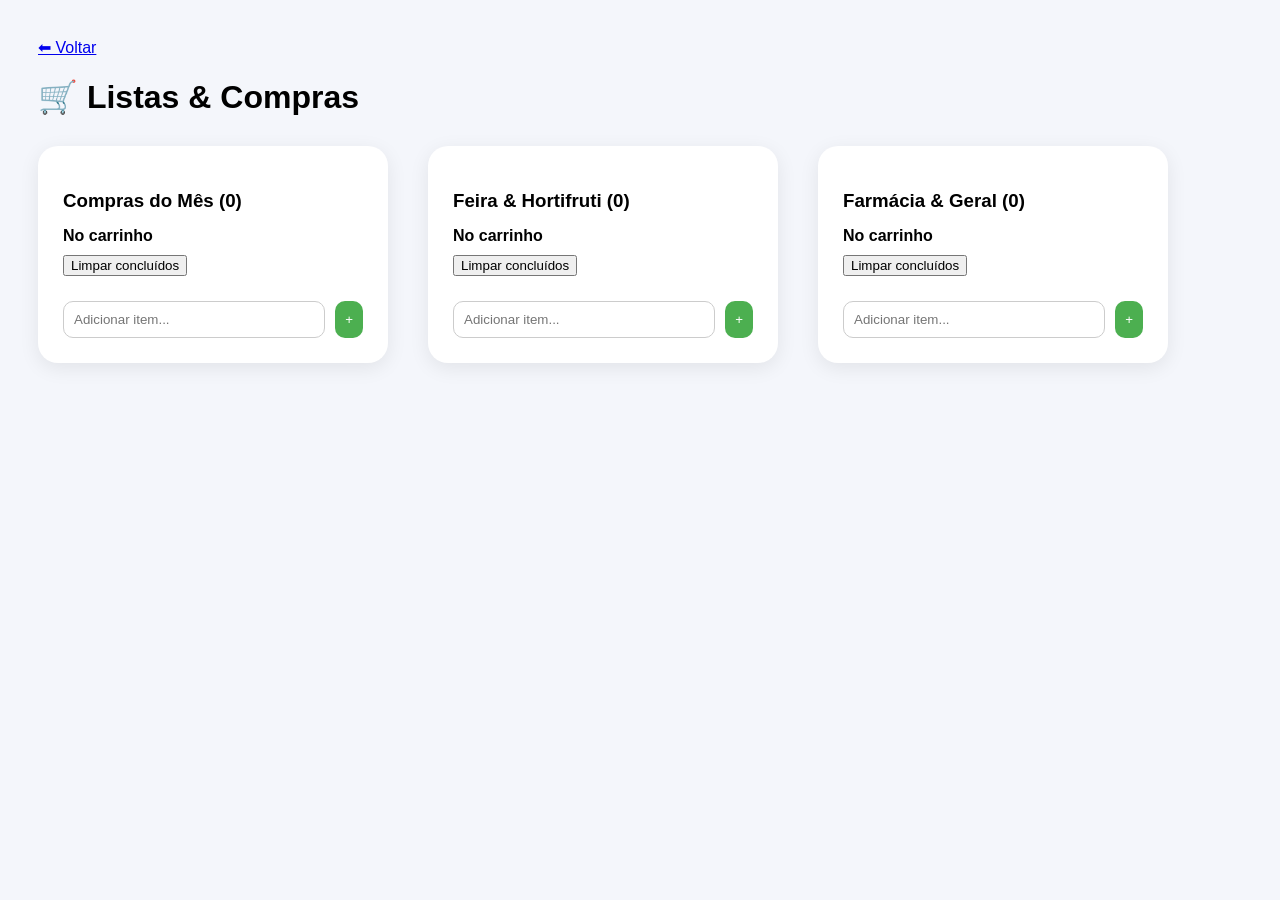
==== compras.html @ 314d4640 "Projeto FamilyHub Projeto FamyliHub, paerte de compras concluido com sucesso" ====
<!DOCTYPE html>
<html lang="pt-br">
<head>
<meta charset="UTF-8">
<title>Compras - FamilyHub</title>

<style>
body {
  font-family: 'Inter', sans-serif;
  background: #f4f6fb;
  padding: 30px;
}

/* TÍTULO */
h1 {
  margin-bottom: 20px;
}

/* GRID */
.grid {
  display: flex;
  gap: 20px;
}

/* CARD */
.card {
  background: white;
  border-radius: 20px;
  padding: 20px;
  width: 300px;
  box-shadow: 0 5px 20px rgba(0,0,0,0.08);
}

/* HEADER CARD */
.card h3 {
  margin-bottom: 15px;
}

/* ITEM */
.item {
  background: #f1f3f6;
  padding: 10px;
  border-radius: 10px;
  margin-bottom: 10px;
  display: flex;
  align-items: center;
  gap: 10px;
}

/* CHECK */
.item input {
  width: 18px;
  height: 18px;
}

/* ITEM COMPLETO */
.completed {
  text-decoration: line-through;
  opacity: 0.6;
}

/* INPUT */
.add-area {
  display: flex;
  margin-top: 10px;
  gap: 10px;
}

.add-area input {
  flex: 1;
  padding: 10px;
  border-radius: 10px;
  border: 1px solid #ccc;
}

.add-area button {
  border: none;
  background: #4CAF50;
  color: white;
  padding: 10px;
  border-radius: 10px;
  cursor: pointer;
}
</style>
</head>

<body>

<a href="dashboard.html">⬅ Voltar</a>

<h1 style="margin-bottom: 30px;">🛒 Listas & Compras</h1>

<!-- GRID COM MAIS ESPAÇO -->
<div class="grid" style="gap: 40px; margin-top: 20px;">

  <!-- LISTA 1 -->
  <div class="card" style="padding: 25px;">
    <h3>Compras do Mês (<span id="count1">0</span>)</h3>

    <div id="lista1" style="margin-bottom: 15px;"></div>

    <h4 style="margin: 15px 0 10px;">No carrinho</h4>
    <div id="concluidos1" style="margin-bottom: 10px;"></div>

    <button style="margin-bottom: 15px;" onclick="limparConcluidos('concluidos1')">
      Limpar concluídos
    </button>

    <div class="add-area">
      <input type="text" id="input1" placeholder="Adicionar item...">
      <button onclick="addItem('lista1','input1','concluidos1','count1')">+</button>
    </div>
  </div>

  <!-- LISTA 2 -->
  <div class="card" style="padding: 25px;">
    <h3>Feira & Hortifruti (<span id="count2">0</span>)</h3>

    <div id="lista2" style="margin-bottom: 15px;"></div>

    <h4 style="margin: 15px 0 10px;">No carrinho</h4>
    <div id="concluidos2" style="margin-bottom: 10px;"></div>

    <button style="margin-bottom: 15px;" onclick="limparConcluidos('concluidos2')">
      Limpar concluídos
    </button>

    <div class="add-area">
      <input type="text" id="input2" placeholder="Adicionar item...">
      <button onclick="addItem('lista2','input2','concluidos2','count2')">+</button>
    </div>
  </div>

  <!-- LISTA 3 -->
  <div class="card" style="padding: 25px;">
    <h3>Farmácia & Geral (<span id="count3">0</span>)</h3>

    <div id="lista3" style="margin-bottom: 15px;"></div>

    <h4 style="margin: 15px 0 10px;">No carrinho</h4>
    <div id="concluidos3" style="margin-bottom: 10px;"></div>

    <button style="margin-bottom: 15px;" onclick="limparConcluidos('concluidos3')">
      Limpar concluídos
    </button>

    <div class="add-area">
      <input type="text" id="input3" placeholder="Adicionar item...">
      <button onclick="addItem('lista3','input3','concluidos3','count3')">+</button>
    </div>
  </div>

</div>

<script>
function addItem(listaId, inputId, concluidosId, countId) {
  let input = document.getElementById(inputId);
  let valor = input.value.trim();

  if (!valor) return;

  let lista = document.getElementById(listaId);

  let div = document.createElement("div");
  div.className = "item";

  div.innerHTML = `
    <input type="checkbox" onchange="toggleItem(this, '${listaId}', '${concluidosId}', '${countId}')">
    <span>${valor}</span>
  `;

  lista.appendChild(div);
  input.value = "";

  atualizarContador(listaId, countId);
}

function toggleItem(checkbox, listaId, concluidosId, countId) {
  let item = checkbox.parentElement;

  if (checkbox.checked) {
    item.classList.add("completed");
    document.getElementById(concluidosId).appendChild(item);
  } else {
    item.classList.remove("completed");
    document.getElementById(listaId).appendChild(item);
  }

  atualizarContador(listaId, countId);
}

function limparConcluidos(concluidosId) {
  document.getElementById(concluidosId).innerHTML = "";
}

function atualizarContador(listaId, countId) {
  let total = document.getElementById(listaId).children.length;
  document.getElementById(countId).innerText = total;
}
</script>

</body>
</html>
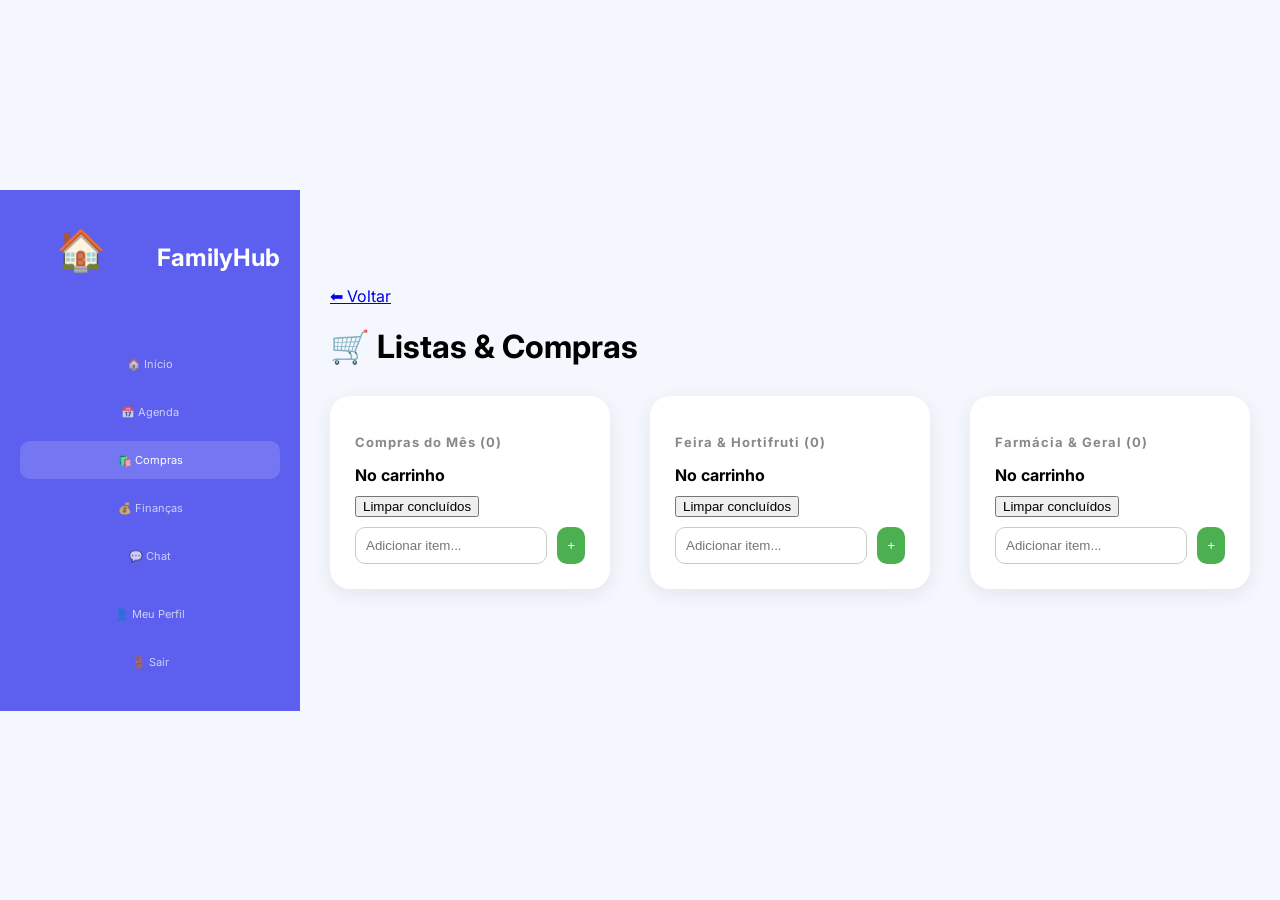
==== commit ae4e3e71: "FamilyHub Finanças finanças finalizada" ====
--- a/compras.html
+++ b/compras.html
@@ -4,36 +4,33 @@
 <meta charset="UTF-8">
 <title>Compras - FamilyHub</title>
 
+<link rel="stylesheet" href="style.css">
+<link href="https://fonts.googleapis.com/css2?family=Inter:wght@400;500;600&display=swap" rel="stylesheet">
+
 <style>
 body {
   font-family: 'Inter', sans-serif;
   background: #f4f6fb;
+}
+
+.main-content {
   padding: 30px;
-}
-
-/* TÍTULO */
-h1 {
-  margin-bottom: 20px;
 }
 
 /* GRID */
 .grid {
   display: flex;
-  gap: 20px;
+  gap: 40px;
+  margin-top: 20px;
 }
 
 /* CARD */
 .card {
   background: white;
   border-radius: 20px;
-  padding: 20px;
+  padding: 25px;
   width: 300px;
   box-shadow: 0 5px 20px rgba(0,0,0,0.08);
-}
-
-/* HEADER CARD */
-.card h3 {
-  margin-bottom: 15px;
 }
 
 /* ITEM */
@@ -47,13 +44,11 @@
   gap: 10px;
 }
 
-/* CHECK */
 .item input {
   width: 18px;
   height: 18px;
 }
 
-/* ITEM COMPLETO */
 .completed {
   text-decoration: line-through;
   opacity: 0.6;
@@ -84,25 +79,48 @@
 </style>
 </head>
 
-<body>
+<body class="desktop-body">
+
+<!-- SIDEBAR -->
+<aside class="sidebar">
+    <div class="sidebar-logo">
+        <div class="logo-icon">🏠</div>
+        <h2>FamilyHub</h2>
+    </div>
+    
+    <nav class="sidebar-nav">
+        <a href="dashboard.html" class="nav-item">🏠 Início</a>
+        <a href="#" class="nav-item">📅 Agenda</a>
+        <a href="compras.html" class="nav-item active">🛍️ Compras</a>
+        <a href="financas.html" class="nav-item">💰 Finanças</a>
+        <a href="#" class="nav-item">💬 Chat</a>
+
+        <div class="spacer"></div>
+
+        <a href="perfil.html" class="nav-item">👤 Meu Perfil</a>
+        <a href="index.html" class="nav-item logout">🚪 Sair</a>
+    </nav>
+</aside>
+
+<!-- CONTEÚDO -->
+<main class="main-content">
 
 <a href="dashboard.html">⬅ Voltar</a>
 
 <h1 style="margin-bottom: 30px;">🛒 Listas & Compras</h1>
 
-<!-- GRID COM MAIS ESPAÇO -->
-<div class="grid" style="gap: 40px; margin-top: 20px;">
+<div class="grid">
 
   <!-- LISTA 1 -->
-  <div class="card" style="padding: 25px;">
+  <div class="card">
     <h3>Compras do Mês (<span id="count1">0</span>)</h3>
 
-    <div id="lista1" style="margin-bottom: 15px;"></div>
+    <div id="lista1"></div>
 
     <h4 style="margin: 15px 0 10px;">No carrinho</h4>
-    <div id="concluidos1" style="margin-bottom: 10px;"></div>
-
-    <button style="margin-bottom: 15px;" onclick="limparConcluidos('concluidos1')">
+    <div id="concluidos1"></div>
+
+    <button onclick="limparConcluidos('concluidos1')">
       Limpar concluídos
     </button>
 
@@ -113,15 +131,15 @@
   </div>
 
   <!-- LISTA 2 -->
-  <div class="card" style="padding: 25px;">
+  <div class="card">
     <h3>Feira & Hortifruti (<span id="count2">0</span>)</h3>
 
-    <div id="lista2" style="margin-bottom: 15px;"></div>
+    <div id="lista2"></div>
 
     <h4 style="margin: 15px 0 10px;">No carrinho</h4>
-    <div id="concluidos2" style="margin-bottom: 10px;"></div>
-
-    <button style="margin-bottom: 15px;" onclick="limparConcluidos('concluidos2')">
+    <div id="concluidos2"></div>
+
+    <button onclick="limparConcluidos('concluidos2')">
       Limpar concluídos
     </button>
 
@@ -132,15 +150,15 @@
   </div>
 
   <!-- LISTA 3 -->
-  <div class="card" style="padding: 25px;">
+  <div class="card">
     <h3>Farmácia & Geral (<span id="count3">0</span>)</h3>
 
-    <div id="lista3" style="margin-bottom: 15px;"></div>
+    <div id="lista3"></div>
 
     <h4 style="margin: 15px 0 10px;">No carrinho</h4>
-    <div id="concluidos3" style="margin-bottom: 10px;"></div>
-
-    <button style="margin-bottom: 15px;" onclick="limparConcluidos('concluidos3')">
+    <div id="concluidos3"></div>
+
+    <button onclick="limparConcluidos('concluidos3')">
       Limpar concluídos
     </button>
 
@@ -151,6 +169,8 @@
   </div>
 
 </div>
+
+</main>
 
 <script>
 function addItem(listaId, inputId, concluidosId, countId) {
--- a/style.css
+++ b/style.css
@@ -0,0 +1,474 @@
+/* Configurações Gerais */
+:root {
+    --primary-color: #5D5FEF;
+    --bg-color: #F8F9FA;
+    --text-dark: #333;
+    --text-light: #666;
+    --border-radius: 12px;
+}
+
+body {
+    font-family: 'Inter', sans-serif;
+    background-color: var(--bg-color);
+    margin: 0;
+    display: flex;
+    justify-content: center;
+    align-items: center;
+    min-height: 100vh;
+}
+
+/* Container de Login */
+.login-container {
+    background: white;
+    padding: 40px;
+    border-radius: 20px;
+    box-shadow: 0 10px 25px rgba(0,0,0,0.05);
+    width: 100%;
+    max-width: 400px;
+    text-align: center;
+}
+
+/* Logo e Texto */
+.logo-icon {
+    font-size: 40px;
+    background: var(--primary-color);
+    width: 60px;
+    height: 60px;
+    margin: 0 auto 15px;
+    border-radius: 15px;
+    display: flex;
+    align-items: center;
+    justify-content: center;
+}
+
+.login-header h1 { margin-bottom: 5px; color: var(--text-dark); }
+.login-header p { color: var(--text-light); font-size: 14px; }
+
+/* Avatares */
+.avatar-group {
+    display: flex;
+    justify-content: center;
+    margin: 25px 0;
+}
+
+.avatar {
+    width: 35px;
+    height: 35px;
+    border-radius: 50%;
+    display: flex;
+    align-items: center;
+    justify-content: center;
+    font-size: 10px;
+    font-weight: bold;
+    margin: 0 -5px;
+    border: 2px white solid;
+}
+
+.mae { background: #A5A6F6; }
+.pai { background: #B4F4C1; }
+.ana { background: #F6D5A5; }
+.plus { background: #F6A5C1; }
+
+/* Inputs e Botões */
+.input-group { text-align: left; margin-bottom: 15px; }
+.input-group label { display: block; font-size: 14px; margin-bottom: 5px; }
+
+input[type="email"], input[type="password"] {
+    width: 100%;
+    padding: 12px;
+    border: 1px solid #DDD;
+    border-radius: var(--border-radius);
+    box-sizing: border-box;
+}
+
+.form-options {
+    display: flex;
+    justify-content: space-between;
+    font-size: 13px;
+    margin-bottom: 20px;
+    color: var(--text-light);
+}
+
+.btn-primary {
+    width: 100%;
+    padding: 14px;
+    background: white;
+    border: 1px solid #DDD;
+    border-radius: var(--border-radius);
+    font-weight: bold;
+    cursor: pointer;
+    transition: 0.3s;
+}
+
+.btn-primary:hover { background: #f0f0f0; }
+
+.divider { margin: 20px 0; font-size: 12px; color: #999; position: relative; }
+
+.btn-google {
+    width: 100%;
+    padding: 12px;
+    background: white;
+    border: 1px solid #DDD;
+    border-radius: var(--border-radius);
+    display: flex;
+    align-items: center;
+    justify-content: center;
+    gap: 10px;
+    cursor: pointer;
+}
+
+.login-footer { margin-top: 25px; font-size: 14px; }
+.login-footer a { color: var(--primary-color); text-decoration: none; font-weight: 600; }
+/* Configurações específicas do Dashboard */
+.dash-body {
+    background-color: #F0F2F5;
+    align-items: flex-start; /* Para permitir scroll se necessário */
+}
+
+.mobile-container {
+    width: 100%;
+    max-width: 450px;
+    background: #F0F2F5;
+    min-height: 100vh;
+    padding-bottom: 80px; /* Espaço para o menu inferior */
+}
+
+/* Header */
+.dash-header {
+    background-color: #5D5FEF;
+    color: white;
+    padding: 30px 20px;
+    border-radius: 0 0 30px 30px;
+}
+
+.header-top {
+    display: flex;
+    justify-content: space-between;
+    align-items: center;
+    margin-bottom: 25px;
+}
+
+.user-greeting p { opacity: 0.8; font-size: 14px; margin: 0; }
+.user-greeting h2 { margin: 5px 0; font-size: 22px; }
+
+.members-scroll {
+    display: flex;
+    gap: 15px;
+    overflow-x: auto;
+}
+
+.member { text-align: center; font-size: 12px; }
+.member p { margin-top: 5px; opacity: 0.9; }
+.member .avatar { border: 2px solid rgba(255,255,255,0.3); margin-bottom: 5px; }
+.member.active .avatar { border-color: white; transform: scale(1.1); }
+.kai { background: #E6A5F6; }
+.invite { background: rgba(255,255,255,0.2); cursor: pointer; }
+
+/* Cards e Conteúdo */
+.dash-content { padding: 20px; }
+
+.card {
+    background: white;
+    border-radius: 20px;
+    padding: 20px;
+    margin-bottom: 20px;
+    box-shadow: 0 4px 12px rgba(0,0,0,0.03);
+}
+
+.card h3 {
+    font-size: 13px;
+    color: #888;
+    letter-spacing: 1px;
+    margin-bottom: 15px;
+}
+
+/* Itens de Evento */
+.event-item {
+    display: flex;
+    align-items: center;
+    padding: 12px 0;
+    border-bottom: 1px solid #F0F0F0;
+}
+
+.dot { width: 10px; height: 10px; border-radius: 50%; margin-right: 15px; }
+.blue { background: #5D5FEF; }
+.green { background: #4AD991; }
+.orange { background: #FFA94D; }
+
+.event-info { flex: 1; }
+.event-info strong { display: block; font-size: 15px; }
+.event-info p { font-size: 12px; color: #777; margin: 2px 0 0; }
+.time { font-size: 13px; font-weight: 500; color: #444; }
+
+/* Grid de Ferramentas */
+.tools-grid {
+    display: grid;
+    grid-template-columns: 1fr 1fr;
+    gap: 15px;
+    margin-bottom: 20px;
+}
+
+.tool-card {
+    background: white;
+    padding: 15px;
+    border-radius: 20px;
+    box-shadow: 0 4px 12px rgba(0,0,0,0.03);
+}
+
+.icon-box {
+    width: 40px;
+    height: 40px;
+    border-radius: 12px;
+    display: flex;
+    align-items: center;
+    justify-content: center;
+    margin-bottom: 10px;
+}
+
+.tool-card h4 { margin: 5px 0; font-size: 16px; }
+.tool-card p { font-size: 11px; color: #888; margin: 0; }
+
+/* Mural */
+.notice { display: flex; gap: 12px; padding: 10px 0; }
+.avatar.small { width: 30px; height: 30px; font-size: 8px; flex-shrink: 0; }
+.notice-content p { font-size: 14px; margin: 4px 0 0; color: #444; }
+
+/* Menu Inferior */
+.bottom-nav {
+    position: fixed;
+    bottom: 0;
+    left: 50%;
+    transform: translateX(-50%);
+    width: 100%;
+    max-width: 450px;
+    background: white;
+    display: flex;
+    justify-content: space-around;
+    padding: 15px 0;
+    border-top: 1px solid #EEE;
+}
+
+.nav-item { text-decoration: none; color: #AAA; display: flex; flex-direction: column; align-items: center; font-size: 11px; }
+.nav-item.active { color: var(--primary-color); }
+/* Reset e Base para Desktop */
+.desktop-body {
+    background-color: #f4f7fe;
+    display: flex; /* Alinha sidebar e conteúdo lado a lado */
+    margin: 0;
+    height: 100vh;
+    overflow: hidden;
+}
+
+/* Sidebar */
+.sidebar {
+    width: 260px;
+    background-color: #5D5FEF;
+    color: white;
+    display: flex;
+    flex-direction: column;
+    padding: 30px 20px;
+}
+
+.sidebar-logo {
+    display: flex;
+    align-items: center;
+    gap: 15px;
+    margin-bottom: 50px;
+}
+
+.sidebar-nav {
+    display: flex;
+    flex-direction: column;
+    gap: 10px;
+    height: 100%;
+}
+
+.nav-item {
+    color: rgba(255,255,255,0.7);
+    text-decoration: none;
+    padding: 12px 15px;
+    border-radius: 10px;
+    transition: 0.3s;
+}
+
+.nav-item:hover, .nav-item.active {
+    background: rgba(255,255,255,0.15);
+    color: white;
+}
+
+.spacer { flex: 1; }
+
+/* Main Content Area */
+.main-content {
+    flex: 1;
+    overflow-y: auto;
+    padding: 40px;
+}
+
+.main-header {
+    display: flex;
+    justify-content: space-between;
+    align-items: center;
+    margin-bottom: 40px;
+}
+
+.header-actions {
+    display: flex;
+    align-items: center;
+    gap: 20px;
+}
+
+.members-list {
+    display: flex;
+    background: white;
+    padding: 10px 20px;
+    border-radius: 50px;
+    box-shadow: 0 4px 10px rgba(0,0,0,0.05);
+}
+
+.btn-add {
+    width: 35px;
+    height: 35px;
+    border-radius: 50%;
+    border: 1px dashed #ccc;
+    background: none;
+    cursor: pointer;
+    margin-left: 10px;
+}
+
+/* Dashboard Grid System */
+.dashboard-grid {
+    display: grid;
+    grid-template-columns: 2fr 1fr; /* Coluna esquerda maior */
+    gap: 30px;
+}
+
+.card {
+    background: white;
+    border-radius: 20px;
+    padding: 25px;
+    margin-bottom: 25px;
+    box-shadow: 0 5px 20px rgba(0,0,0,0.02);
+}
+
+.card-header {
+    display: flex;
+    justify-content: space-between;
+    align-items: center;
+    margin-bottom: 20px;
+}
+
+/* Widgets da Direita */
+.tools-grid-desktop {
+    display: flex;
+    flex-direction: column;
+    gap: 20px;
+}
+
+.tool-card {
+    background: white;
+    padding: 20px;
+    border-radius: 20px;
+    display: flex;
+    align-items: center;
+    gap: 20px;
+    box-shadow: 0 5px 20px rgba(0,0,0,0.02);
+}
+
+.icon-box {
+    width: 50px;
+    height: 50px;
+    border-radius: 12px;
+    display: flex;
+    align-items: center;
+    justify-content: center;
+    font-size: 24px;
+} 
+
+/* ===== FINANÇAS ===== */
+
+.finance-grid {
+    display: grid;
+    grid-template-columns: 1fr 1fr 1fr;
+    gap: 25px;
+    margin-top: 20px;
+}
+
+#saldo {
+    font-size: 42px;
+    font-weight: 700;
+    margin: 10px 0;
+}
+
+#status-legenda {
+    color: #777;
+    font-size: 14px;
+}
+
+/* Inputs das finanças */
+.finance-grid input {
+    width: 100%;
+    padding: 14px;
+    margin-bottom: 12px;
+    border-radius: 12px;
+    border: 1px solid #ddd;
+    font-size: 14px;
+    outline: none;
+    transition: 0.2s;
+}
+
+.finance-grid input:focus {
+    border-color: #5D5FEF;
+}
+
+/* Botão */
+.finance-grid button {
+    width: 100%;
+    padding: 14px;
+    border: none;
+    border-radius: 12px;
+    background: #2ecc71;
+    color: white;
+    font-size: 16px;
+    font-weight: 600;
+    cursor: pointer;
+    transition: 0.2s;
+}
+
+.finance-grid button:hover {
+    background: #27ae60;
+}
+
+/* Lista */
+#lista {
+    list-style: none;
+    padding: 0;
+    margin: 0;
+}
+
+/* Itens do histórico */
+#lista li {
+    display: flex;
+    justify-content: space-between;
+    align-items: center;
+    padding: 10px 0;
+    border-bottom: 1px solid #eee;
+}
+
+/* Botão lixeira */
+#lista button {
+    background: none;
+    border: none;
+    cursor: pointer;
+    font-size: 14px;
+}
+
+/* Hover nos cards */
+.card {
+    transition: 0.2s;
+}
+
+.card:hover {
+    transform: translateY(-4px);
+}
+
